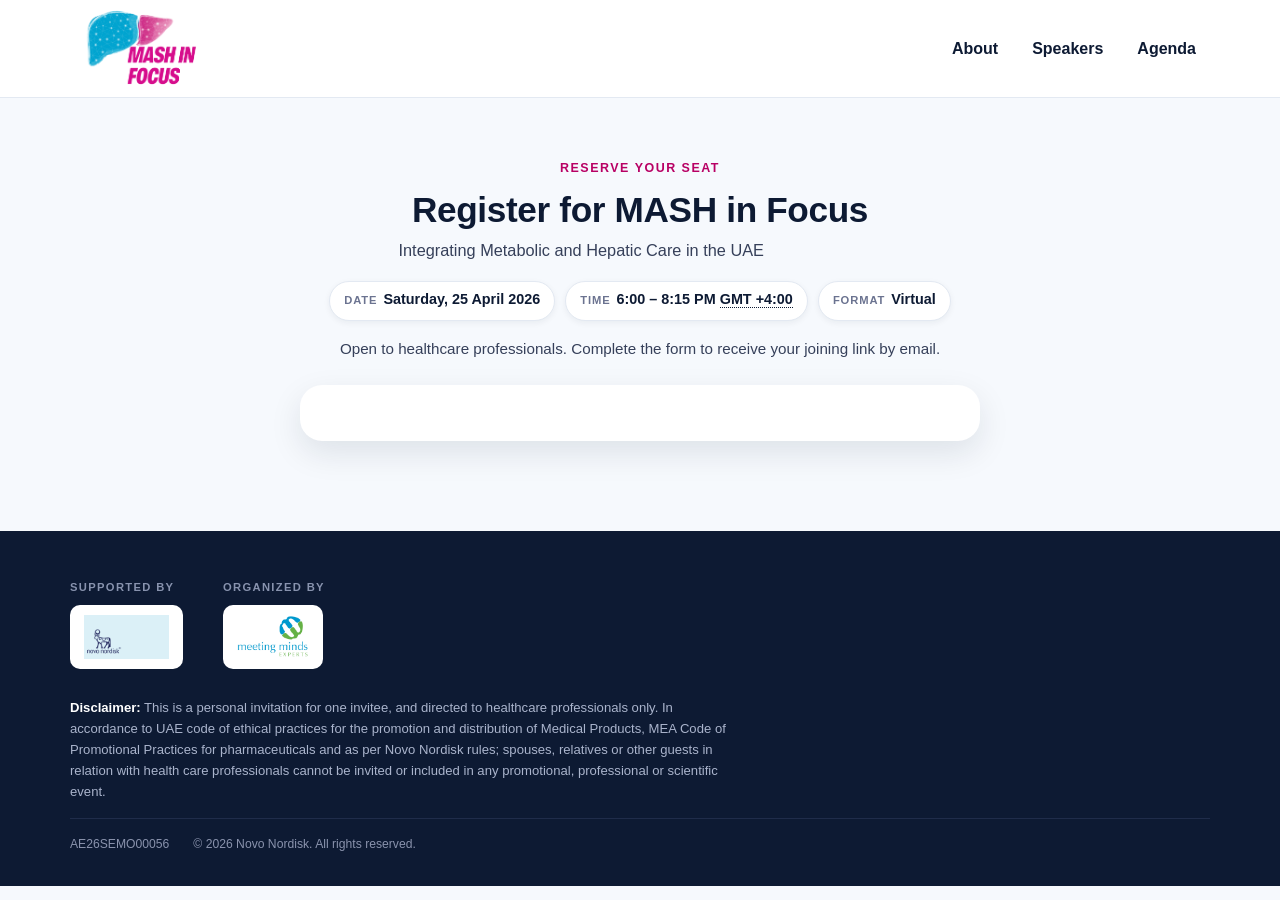
==== register.html @ 745deebb "bigmarker  js form added" ====
<!doctype html>
<html lang="en">
<head>
  <meta charset="utf-8">
  <meta name="viewport" content="width=device-width, initial-scale=1, viewport-fit=cover">
  <meta name="theme-color" content="#e6007e">
  <meta name="color-scheme" content="light">

  <title>Register · MASH in Focus | 25 April 2026</title>
  <meta name="description" content="Register for MASH in Focus: Integrating Metabolic and Hepatic Care in the UAE. Virtual scientific program on Saturday, 25 April 2026, 6:00 – 8:15 PM (GMT +4:00). For healthcare professionals.">
  <meta name="robots" content="noindex,follow">

  <link rel="icon" href="favicon.svg" type="image/svg+xml">
  <link rel="icon" href="favicon.png" type="image/png" sizes="256x256">
  <link rel="icon" href="favicon-32.png" type="image/png" sizes="32x32">
  <link rel="apple-touch-icon" href="favicon.png">

  <link rel="stylesheet" href="assets/css/styles.css">
</head>
<body class="register-page">

  <a class="skip-link" href="#main">Skip to content</a>

  <header class="site-header" id="top">
    <div class="container nav-bar">
      <a class="brand" href="index.html" aria-label="MASH in Focus — home">
        <img class="brand-mark" src="assets/img/mash.png" alt="" width="200" height="auto" aria-hidden="true">
      </a>
      <nav class="primary-nav" aria-label="Primary">
        <ul>
          <li><a href="index.html#about">About</a></li>
          <li><a href="index.html#speakers">Speakers</a></li>
          <li><a href="index.html#agenda">Agenda</a></li>
        </ul>
      </nav>
    </div>
  </header>

  <main id="main">
    <section class="section register-section" aria-labelledby="register-title">
      <div class="container register-layout">
        <div class="register-intro">
          <p class="kicker">Reserve your seat</p>
          <h1 id="register-title">Register for MASH in Focus</h1>
          <p class="lede">Integrating Metabolic and Hepatic Care in the UAE</p>

          <ul class="event-meta" aria-label="Event details">
            <li>
              <span class="meta-label">Date</span>
              <strong><time datetime="2026-04-25">Saturday, 25 April 2026</time></strong>
            </li>
            <li>
              <span class="meta-label">Time</span>
              <strong>6:00 – 8:15 PM <abbr title="Gulf Standard Time">GMT +4:00</abbr></strong>
            </li>
            <li>
              <span class="meta-label">Format</span>
              <strong>Virtual</strong>
            </li>
          </ul>

          <p class="register-note">Open to healthcare professionals. Complete the form to receive your joining link by email.</p>
        </div>

        <div class="register-widget" aria-label="Registration form">
          <div id="bigmarker-conference-widget-container53be47fbc530"></div>
          <script src="https://www.bigmarker.com/widget/register_widget.js?club=medulive&conference=53be47fbc530&widget_type=form_register&series_register=&upcoming_sub_title=&live_sub_title=&rec_sub_title=&upcoming_button_text=&live_button_text=&rec_button_text=&link_to_channel=true&form_type=all_fields&widget_width=&widget_height=0&enable_iframe=false&background_color=ffffff&btext_color=2d374d&link_color=F30617&ltext_color=ffffff&redirect_to_confirmation_page=0&widget_button_registered_content=&widget_webinar_descriptions=&widget_redirect_type=no_redirect&cid=100c694fa34c" type="text/javascript"></script>
        </div>
      </div>
    </section>
  </main>

  <footer class="site-footer">
    <div class="container">
      <div class="footer-brand">
        <div class="brand-group">
          <span class="brand-label">Supported by</span>
          <img src="assets/img/logo-novonordisk.png" alt="Novo Nordisk" width="220" height="120" loading="lazy">
        </div>
        <div class="brand-group">
          <span class="brand-label">Organized by</span>
          <img src="assets/img/mme.png" alt="Meeting Minds Experts" width="220" height="120" loading="lazy">
        </div>
      </div>

      <p class="disclaimer">
        <strong>Disclaimer:</strong> This is a personal invitation for one invitee, and directed
        to healthcare professionals only. In accordance to UAE code of ethical practices for the
        promotion and distribution of Medical Products, MEA Code of Promotional Practices for
        pharmaceuticals and as per Novo Nordisk rules; spouses, relatives or other guests in
        relation with health care professionals cannot be invited or included in any promotional,
        professional or scientific event.
      </p>

      <p class="meta-line">
        <span>AE26SEMO00056</span>
        <span>&copy; <span data-year>2026</span> Novo Nordisk. All rights reserved.</span>
      </p>
    </div>
  </footer>

  <script>
    var y = document.querySelector('[data-year]');
    if (y) y.textContent = String(new Date().getFullYear());
  </script>
</body>
</html>
---- assets/css/styles.css ----
/* =========================================================
   Wegovy® in MASH — landing page styles
   Mobile-first. Brand palette mirrors the Save the Date.
   ========================================================= */

:root {
  --brand:        #e6007e;          /* Wegovy magenta */
  --brand-dark:   #b80064;
  --brand-soft:   #fde6f1;
  --accent:       #2a8be0;          /* Sky blue */
  --accent-dark:  #1561a8;
  --accent-soft:  #e6f1fb;
  --ink:          #0d1a33;          /* Deep navy */
  --ink-2:        #36405a;
  --muted:        #6b7390;
  --paper:        #ffffff;
  --paper-2:      #f6f9fd;
  --line:         #e3e9f2;
  --shadow-sm:    0 2px 6px rgba(13,26,51,.06);
  --shadow-md:    0 12px 32px rgba(13,26,51,.10);
  --shadow-lg:    0 24px 60px rgba(13,26,51,.14);
  --radius:       14px;
  --radius-lg:    22px;
  --container:    1180px;
  --header-h:     64px;
  --font-sans:    -apple-system, BlinkMacSystemFont, "Segoe UI", Roboto, "Helvetica Neue", Arial, "Noto Sans", sans-serif;
}

* { box-sizing: border-box; }
*::before, *::after { box-sizing: border-box; }

html {
  scroll-behavior: smooth;
  scroll-padding-top: calc(var(--header-h) + 12px);
  -webkit-text-size-adjust: 100%;
}
@media (prefers-reduced-motion: reduce) {
  html { scroll-behavior: auto; }
  *, *::before, *::after { animation: none !important; transition: none !important; }
}

body {
  margin: 0;
  font-family: var(--font-sans);
  font-size: 16px;
  line-height: 1.6;
  color: var(--ink);
  background: var(--paper);
  -webkit-font-smoothing: antialiased;
  text-rendering: optimizeLegibility;
}

img, svg { max-width: 100%; height: auto; display: block; }

a { color: var(--accent-dark); text-decoration: none; }
a:hover { text-decoration: underline; }

h1, h2, h3, h4 { color: var(--ink); line-height: 1.2; margin: 0 0 .5em; font-weight: 800; letter-spacing: -.01em; }
h1 { font-size: clamp(1.9rem, 4.6vw + .5rem, 3.4rem); }
h2 { font-size: clamp(1.6rem, 2.2vw + .8rem, 2.4rem); }
h3 { font-size: clamp(1.15rem, 1vw + .7rem, 1.4rem); }
h4 { font-size: 1.05rem; margin: 0 0 .3em; }
p  { margin: 0 0 1em; }

sup { font-size: .55em; vertical-align: super; }

abbr[title] { text-decoration: none; border-bottom: 1px dotted currentColor; cursor: help; }

.container {
  width: 100%;
  max-width: var(--container);
  margin: 0 auto;
  padding: 0 20px;
}

.skip-link {
  position: absolute; left: -9999px; top: 0;
  background: var(--ink); color: #fff; padding: 12px 16px; z-index: 1000; border-radius: 0 0 8px 0;
}
.skip-link:focus { left: 0; }

:focus-visible {
  outline: 3px solid var(--brand);
  outline-offset: 3px;
  border-radius: 4px;
}

/* ============== HEADER / NAV ============== */

.site-header {
  position: sticky; top: 0; z-index: 50;
  background: rgba(255,255,255,.92);
  backdrop-filter: saturate(140%) blur(10px);
  -webkit-backdrop-filter: saturate(140%) blur(10px);
  border-bottom: 1px solid var(--line);
}
.nav-bar {
  display: flex;
  align-items: center;
  justify-content: space-between;
  min-height: var(--header-h);
  gap: 16px;
}
.brand {
  display: inline-flex; align-items: center; gap: 10px;
  color: var(--ink); text-decoration: none;
}
.brand-mark {
  display: inline-grid; 
  place-items: center;
  width: 150px;
  border-radius: 10px;
  background: linear-gradient(135deg, var(--brand) 0%, var(--brand-dark) 100%);
  color: #fff; font-weight: 900; font-size: 1.05rem;
  box-shadow: var(--shadow-sm);
}
img.brand-mark {
  width: 150px; height: auto;
  background: none; box-shadow: none;
  border-radius: 6px; object-fit: contain;
}
.brand-text { display: flex; flex-direction: column; line-height: 1.15; }
.brand-text strong { font-size: .98rem; font-weight: 800; }
.brand-text small { font-size: .7rem; color: var(--muted); letter-spacing: .04em; text-transform: uppercase; }

.nav-toggle {
  appearance: none; background: transparent; border: 1px solid var(--line);
  width: 44px; height: 44px; border-radius: 10px;
  display: inline-grid; place-items: center; gap: 4px;
  cursor: pointer;
}
.nav-toggle-bar {
  display: block; width: 20px; height: 2px; background: var(--ink); border-radius: 2px;
  transition: transform .25s ease, opacity .25s ease;
}
.nav-toggle[aria-expanded="true"] .nav-toggle-bar:nth-child(1) { transform: translateY(6px) rotate(45deg); }
.nav-toggle[aria-expanded="true"] .nav-toggle-bar:nth-child(2) { opacity: 0; }
.nav-toggle[aria-expanded="true"] .nav-toggle-bar:nth-child(3) { transform: translateY(-6px) rotate(-45deg); }

.primary-nav {
  position: absolute; top: var(--header-h); left: 0; right: 0;
  background: #fff; border-bottom: 1px solid var(--line);
  transform: translateY(-12px); opacity: 0; pointer-events: none;
  transition: transform .25s ease, opacity .2s ease;
}
.primary-nav.is-open { transform: translateY(0); opacity: 1; pointer-events: auto; }
.primary-nav ul {
  list-style: none; margin: 0; padding: 14px 20px;
  display: flex; flex-direction: column; gap: 4px;
  max-width: var(--container); margin: 0 auto;
}
.primary-nav a {
  display: block; padding: 12px 8px; border-radius: 8px;
  color: var(--ink); font-weight: 600; text-decoration: none;
}
.primary-nav a:hover { background: var(--paper-2); }
.nav-cta {
  margin-top: 6px;
  background: var(--brand); color: #fff !important; text-align: center;
  padding: 12px 18px !important; border-radius: 999px;
  box-shadow: var(--shadow-sm);
}
.nav-cta:hover { background: var(--brand-dark); text-decoration: none; }

@media (min-width: 880px) {
  .nav-toggle { display: none; }
  .primary-nav {
    position: static; transform: none; opacity: 1; pointer-events: auto;
    background: transparent; border: 0;
  }
  .primary-nav ul {
    flex-direction: row; align-items: center; gap: 6px; padding: 0;
  }
  .primary-nav a { padding: 10px 14px; }
  .nav-cta { margin-top: 0; padding: 10px 20px !important; }
}

/* ============== HERO ============== */

.hero {
  background: linear-gradient(180deg, #eaf4ff 0%, #ffffff 65%);
  padding-bottom: clamp(28px, 5vw, 60px);
}
.hero-banner {
  width: 100%;
  margin: 0;
  overflow: hidden;
}
.hero-banner img {
  width: 100%;
  height: auto;
  display: block;
}
.hero-body {
  margin-top: clamp(20px, 3vw, 36px);
}
.eyebrow {
  display: inline-block;
  background: var(--brand-soft);
  color: var(--brand-dark);
  font-weight: 700; font-size: .78rem;
  letter-spacing: .07em; text-transform: uppercase;
  padding: 6px 12px; border-radius: 999px;
  margin: 0 0 14px;
}
.hero h1 {
  margin: 0 0 12px;
}
.hero h1 span {
  display: block;
  font-size: clamp(1rem, 1.4vw + .6rem, 1.5rem);
  font-weight: 600; color: var(--ink-2); margin-top: .35em;
}
.lede {
  font-size: clamp(1rem, .6vw + .85rem, 1.15rem);
  color: var(--ink-2);
  max-width: 62ch;
  margin-bottom: 24px;
}

.event-meta {
  list-style: none; padding: 0; margin: 0 0 24px;
  display: grid; gap: 12px;
  grid-template-columns: 1fr 1fr;
}
.event-meta li {
  background: var(--paper-2);
  border: 1px solid var(--line);
  border-radius: var(--radius);
  padding: 14px 16px;
  box-shadow: var(--shadow-sm);
}
.meta-label {
  display: block;
  font-size: .72rem; font-weight: 700;
  color: var(--brand-dark);
  letter-spacing: .07em; text-transform: uppercase;
  margin-bottom: 4px;
}
.event-meta strong { font-size: .98rem; color: var(--ink); font-weight: 700; }

@media (min-width: 720px) {
  .event-meta { grid-template-columns: repeat(4, 1fr); }
}

/* Countdown */
.countdown {
  display: grid; grid-template-columns: repeat(4, 1fr);
  gap: 8px;
  background: linear-gradient(135deg, var(--brand) 0%, var(--brand-dark) 100%);
  color: #fff;
  padding: 18px;
  border-radius: var(--radius-lg);
  box-shadow: var(--shadow-md);
  margin: 8px 0 24px;
  text-align: center;
  font-variant-numeric: tabular-nums;
}
.countdown > div {
  display: flex; flex-direction: column; align-items: center;
  padding: 6px 4px;
  border-right: 1px solid rgba(255,255,255,.18);
}
.countdown > div:last-child { border-right: 0; }
.countdown span {
  font-size: clamp(1.6rem, 4vw, 2.6rem);
  font-weight: 800; line-height: 1; letter-spacing: -.02em;
}
.countdown small {
  font-size: .65rem; text-transform: uppercase; letter-spacing: .12em;
  margin-top: 6px; opacity: .9;
}
.countdown.is-live { background: linear-gradient(135deg, #1d9b5e 0%, #117a47 100%); }
.countdown.is-live::before {
  content: "● Live now";
  grid-column: 1 / -1; font-weight: 800; letter-spacing: .08em;
  text-transform: uppercase; font-size: .9rem;
}
.countdown.is-live > div { display: none; }
.countdown.is-ended {
  background: linear-gradient(135deg, var(--ink) 0%, var(--ink-2) 100%);
}
.countdown.is-ended::before {
  content: "Thank you for joining";
  grid-column: 1 / -1; font-weight: 800; font-size: 1rem;
}
.countdown.is-ended > div { display: none; }

/* CTA buttons */
.cta-row {
  display: flex; flex-wrap: wrap; gap: 12px;
}
.btn {
  display: inline-flex; align-items: center; justify-content: center;
  min-height: 48px; padding: 12px 22px;
  border-radius: 999px; border: 1px solid transparent;
  font-family: inherit; font-size: 1rem; font-weight: 700;
  cursor: pointer; text-decoration: none;
  transition: transform .15s ease, box-shadow .2s ease, background .2s ease, color .2s ease;
}
.btn:hover { transform: translateY(-1px); text-decoration: none; }
.btn-primary {
  background: var(--brand); color: #fff;
  box-shadow: 0 8px 20px rgba(230,0,126,.32);
}
.btn-primary:hover { background: var(--brand-dark); }
.btn-secondary {
  background: #fff; color: var(--ink); border-color: var(--line);
  box-shadow: var(--shadow-sm);
}
.btn-secondary:hover { border-color: var(--brand); color: var(--brand-dark); }
.btn-on-dark { background: #fff; color: var(--brand-dark); }
.btn-on-dark:hover { background: var(--paper-2); }
.btn-ghost {
  background: transparent; color: #fff; border-color: rgba(255,255,255,.55);
}
.btn-ghost:hover { background: rgba(255,255,255,.12); border-color: #fff; }

/* ============== SECTIONS ============== */

.section {
  padding: clamp(48px, 7vw, 96px) 0;
}
.section.about       { background: var(--paper); }
.section.speakers    { background: var(--paper-2); }
.section.agenda      { background: var(--paper); }
.section.cta-strip   {
  background: linear-gradient(135deg, var(--brand) 0%, var(--brand-dark) 100%);
  color: #fff;
}

.kicker {
  display: inline-block;
  font-size: .78rem; font-weight: 700;
  letter-spacing: .12em; text-transform: uppercase;
  color: var(--brand-dark);
  margin: 0 0 10px;
}
.kicker.light { color: rgba(255,255,255,.85); }

/* ABOUT cards */
.about-cards {
  list-style: none; padding: 0; margin: 28px 0 0;
  display: grid; gap: 16px;
  grid-template-columns: 1fr;
}
.about-cards li {
  background: var(--paper-2);
  border: 1px solid var(--line);
  border-radius: var(--radius);
  padding: 22px;
  box-shadow: var(--shadow-sm);
}
.about-cards h3 { color: var(--brand-dark); font-size: 1.05rem; margin-bottom: 6px; }
.about-cards p  { margin: 0; color: var(--ink-2); }
@media (min-width: 720px) {
  .about-cards { grid-template-columns: repeat(3, 1fr); }
}

/* SPEAKERS */
.speaker-grid {
  list-style: none; padding: 0; margin: 28px 0 0;
  display: grid; gap: 22px;
  grid-template-columns: 1fr;
}
@media (min-width: 640px)  { .speaker-grid { grid-template-columns: repeat(2, 1fr); } }
@media (min-width: 980px)  { .speaker-grid { grid-template-columns: repeat(3, 1fr); } }

.speaker {
  background: #fff;
  border: 1px solid var(--line);
  border-radius: var(--radius-lg);
  overflow: hidden;
  box-shadow: var(--shadow-sm);
  display: flex; flex-direction: column;
  transition: transform .2s ease, box-shadow .25s ease;
}
.speaker:hover { transform: translateY(-3px); box-shadow: var(--shadow-md); }
.speaker.chairperson { border-color: var(--brand); }
.speaker-photo {
  aspect-ratio: 1 / 1; background: var(--accent-soft); overflow: hidden;
}
.speaker-photo img { width: 100%; height: 100%; object-fit: cover; }
.speaker-body { padding: 20px 22px 24px; }
.role-tag {
  display: inline-block;
  background: var(--brand); color: #fff;
  font-size: .68rem; font-weight: 800; letter-spacing: .1em;
  text-transform: uppercase; padding: 4px 10px; border-radius: 999px;
  margin: 0 0 10px;
}
.speaker h3 { margin: 0 0 4px; color: var(--accent-dark); }
.creds { font-size: .8rem; color: var(--muted); margin: 0 0 10px; font-weight: 600; letter-spacing: .04em; }
.affiliation { font-size: .92rem; color: var(--ink-2); margin: 0; }

/* AGENDA */
.agenda-meta { color: var(--muted); margin: 0 0 28px; }
.agenda-track {
  margin: 36px 0 14px;
  padding: 12px 18px;
  background: linear-gradient(90deg, var(--accent) 0%, var(--accent-dark) 100%);
  color: #fff;
  border-radius: var(--radius);
  font-size: 1.05rem;
}
.agenda-list {
  list-style: none; padding: 0; margin: 0;
  display: flex; flex-direction: column;
}
.agenda-list li {
  display: grid;
  grid-template-columns: 1fr;
  gap: 4px 18px;
  padding: 18px 0;
  border-bottom: 1px solid var(--line);
}
.agenda-list li:last-child { border-bottom: 0; }
.time {
  font-variant-numeric: tabular-nums;
  font-weight: 800; color: var(--brand-dark); font-size: .92rem;
  letter-spacing: .02em;
}
.agenda-list h3, .agenda-list h4 {
  margin: 2px 0 4px; color: var(--ink); font-size: 1.05rem;
}
.agenda-topic { margin: 0 0 4px; color: var(--ink-2); font-style: italic; font-size: .94rem; }
.agenda-speaker { margin: 0; color: var(--accent-dark); font-weight: 600; font-size: .92rem; }
.agenda-break { opacity: .8; }
.agenda-break h4 { color: var(--muted); }

@media (min-width: 720px) {
  .agenda-list li {
    grid-template-columns: 130px 1fr;
    align-items: start;
  }
}

/* CTA STRIP */
.cta-strip-inner {
  display: grid; gap: 28px; align-items: center;
  grid-template-columns: 1fr;
}
.cta-strip h2 { color: #fff; margin: 0 0 10px; }
.cta-strip p { color: rgba(255,255,255,.92); margin: 0 0 20px; max-width: 56ch; }
@media (min-width: 880px) {
  .cta-strip-inner { grid-template-columns: 1.4fr 1fr; }
}

/* REGISTER PAGE */
.register-page { background: var(--paper-2); }
.register-section { padding-top: clamp(32px, 5vw, 56px); }
.register-layout {
  max-width: 720px;
  margin: 0 auto;
  display: flex;
  flex-direction: column;
  gap: 24px;
}
.register-intro { text-align: center; }
.register-intro .kicker { color: var(--brand-dark); }
.register-intro h1 {
  font-size: clamp(1.6rem, 2.4vw + .7rem, 2.2rem);
  margin-bottom: 6px;
}
.register-intro .lede {
  margin: 0 0 18px;
  font-size: 1.02rem;
  color: var(--ink-2);
}
.register-intro .event-meta {
  margin: 0 0 16px;
  display: flex;
  flex-wrap: wrap;
  justify-content: center;
  gap: 8px 10px;
  padding: 0;
  list-style: none;
}
.register-intro .event-meta li {
  background: #fff;
  border: 1px solid var(--line);
  border-radius: 999px;
  padding: 6px 14px;
  display: inline-flex;
  align-items: baseline;
  gap: 6px;
  box-shadow: var(--shadow-sm);
}
.register-intro .event-meta .meta-label {
  font-size: .7rem;
  font-weight: 700;
  letter-spacing: .08em;
  text-transform: uppercase;
  color: var(--muted);
}
.register-intro .event-meta strong {
  font-size: .9rem;
  color: var(--ink);
  font-weight: 700;
}
.register-note {
  margin: 0;
  color: var(--ink-2);
  font-size: .95rem;
}
.register-widget {
  background: #fff;
  border-radius: var(--radius-lg);
  box-shadow: var(--shadow-md);
  padding: clamp(16px, 3vw, 28px);
}
.register-widget > div { width: 100%; }
.register-widget input,
.register-widget select,
.register-widget textarea { max-width: 100%; }
.bigmarker-widget-out-box {
  max-width: 450px !important;
}

/* ============== FOOTER ============== */

.site-footer {
  background: var(--ink);
  color: #cdd5e6;
  padding: 48px 0 32px;
}
.footer-brand {
  display: flex; flex-wrap: wrap; align-items: flex-end; gap: 22px 40px;
  margin-bottom: 28px;
}
.footer-brand img {
  background: #fff;
  padding: 10px 14px;
  border-radius: 10px;
  max-height: 64px; width: auto;
}
.brand-group {
  display: flex; flex-direction: column; align-items: flex-start; gap: 8px;
}
.brand-label {
  font-size: .7rem;
  font-weight: 700;
  letter-spacing: .12em;
  text-transform: uppercase;
  color: #8893ae;
}
.disclaimer {
  font-size: .82rem;
  line-height: 1.6;
  color: #aab4cc;
  max-width: 90ch;
  margin: 0 0 16px;
}
.disclaimer strong { color: #fff; }
.abbreviation {
  font-size: .76rem; color: #8a93ad; margin: 0 0 18px;
}
.meta-line {
  display: flex; flex-wrap: wrap; gap: 8px 24px;
  font-size: .76rem; color: #8a93ad;
  border-top: 1px solid #1f2c4a;
  padding-top: 16px; margin: 0;
}

/* ============== PRINT ============== */

@media print {
  :root { --container: 100%; }
  .site-header, .nav-toggle, .primary-nav, .countdown, .cta-row, .cta-strip, .hero-banner { display: none !important; }
  body { color: #000; background: #fff; }
  .section { padding: 16px 0; }
  .speaker, .about-cards li { box-shadow: none; border-color: #999; break-inside: avoid; }
  .agenda-list li { break-inside: avoid; }
  a { color: #000; text-decoration: underline; }
}
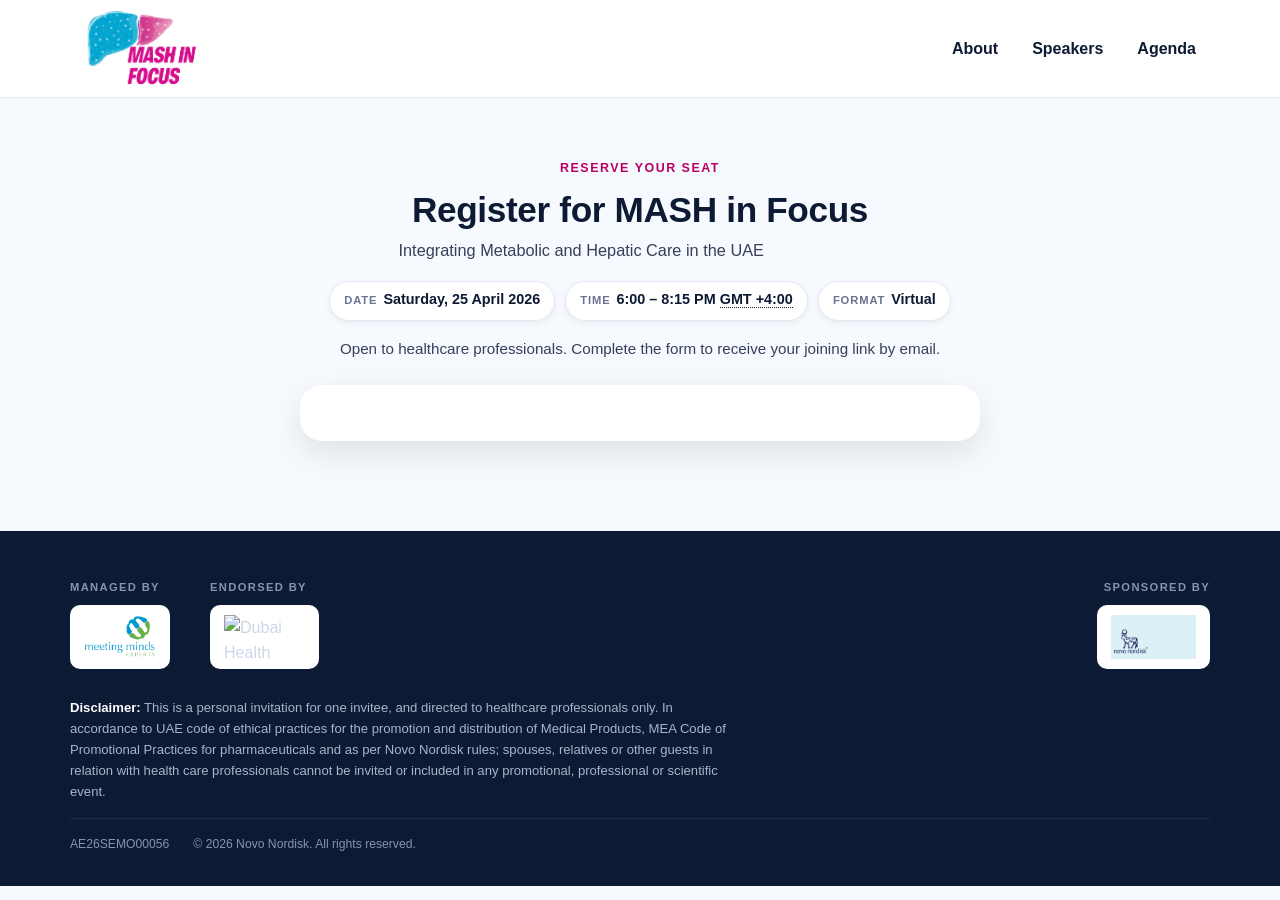
==== commit 6200895d: "dha logo added" ====
--- a/register.html
+++ b/register.html
@@ -74,12 +74,16 @@
     <div class="container">
       <div class="footer-brand">
         <div class="brand-group">
-          <span class="brand-label">Supported by</span>
-          <img src="assets/img/logo-novonordisk.png" alt="Novo Nordisk" width="220" height="120" loading="lazy">
+          <span class="brand-label">Managed by</span>
+          <img src="assets/img/mme.png" alt="Meeting Minds Experts" width="220" height="120" loading="lazy">
         </div>
         <div class="brand-group">
-          <span class="brand-label">Organized by</span>
-          <img src="assets/img/mme.png" alt="Meeting Minds Experts" width="220" height="120" loading="lazy">
+          <span class="brand-label">Endorsed by</span>
+          <img src="assets/img/dha.png" alt="Dubai Health Authority" width="220" height="120" loading="lazy">
+        </div>
+        <div class="brand-group brand-group-end">
+          <span class="brand-label">Sponsored by</span>
+          <img src="assets/img/logo-novonordisk.png" alt="Novo Nordisk" width="220" height="120" loading="lazy">
         </div>
       </div>
 
--- a/assets/css/styles.css
+++ b/assets/css/styles.css
@@ -126,16 +126,21 @@
 .nav-toggle {
   appearance: none; background: transparent; border: 1px solid var(--line);
   width: 44px; height: 44px; border-radius: 10px;
-  display: inline-grid; place-items: center; gap: 4px;
+  display: inline-grid; place-items: center;
+  color: var(--ink);
   cursor: pointer;
-}
-.nav-toggle-bar {
-  display: block; width: 20px; height: 2px; background: var(--ink); border-radius: 2px;
-  transition: transform .25s ease, opacity .25s ease;
-}
-.nav-toggle[aria-expanded="true"] .nav-toggle-bar:nth-child(1) { transform: translateY(6px) rotate(45deg); }
-.nav-toggle[aria-expanded="true"] .nav-toggle-bar:nth-child(2) { opacity: 0; }
-.nav-toggle[aria-expanded="true"] .nav-toggle-bar:nth-child(3) { transform: translateY(-6px) rotate(-45deg); }
+  transition: background-color .2s ease, border-color .2s ease;
+}
+.nav-toggle:hover { background: var(--paper-2); }
+.nav-toggle:focus-visible { outline: 2px solid var(--brand); outline-offset: 2px; }
+.nav-toggle-icon {
+  grid-area: 1 / 1;
+  width: 24px; height: 24px;
+  transition: opacity .2s ease, transform .25s ease;
+}
+.nav-toggle-close { opacity: 0; transform: rotate(-45deg); pointer-events: none; }
+.nav-toggle[aria-expanded="true"] .nav-toggle-open  { opacity: 0; transform: rotate(45deg); pointer-events: none; }
+.nav-toggle[aria-expanded="true"] .nav-toggle-close { opacity: 1; transform: rotate(0); pointer-events: auto; }
 
 .primary-nav {
   position: absolute; top: var(--header-h); left: 0; right: 0;
@@ -186,7 +191,8 @@
   margin: 0;
   overflow: hidden;
 }
-.hero-banner img {
+.hero-banner img,
+.hero-banner video {
   width: 100%;
   height: auto;
   display: block;
@@ -525,7 +531,8 @@
   padding: 48px 0 32px;
 }
 .footer-brand {
-  display: flex; flex-wrap: wrap; align-items: flex-end; gap: 22px 40px;
+  display: flex; flex-wrap: wrap; align-items: flex-end;
+  gap: 22px 40px;
   margin-bottom: 28px;
 }
 .footer-brand img {
@@ -536,6 +543,10 @@
 }
 .brand-group {
   display: flex; flex-direction: column; align-items: flex-start; gap: 8px;
+}
+.brand-group-end { margin-left: auto; align-items: flex-end; }
+@media (max-width: 720px) {
+  .brand-group-end { margin-left: 0; align-items: flex-start; }
 }
 .brand-label {
   font-size: .7rem;
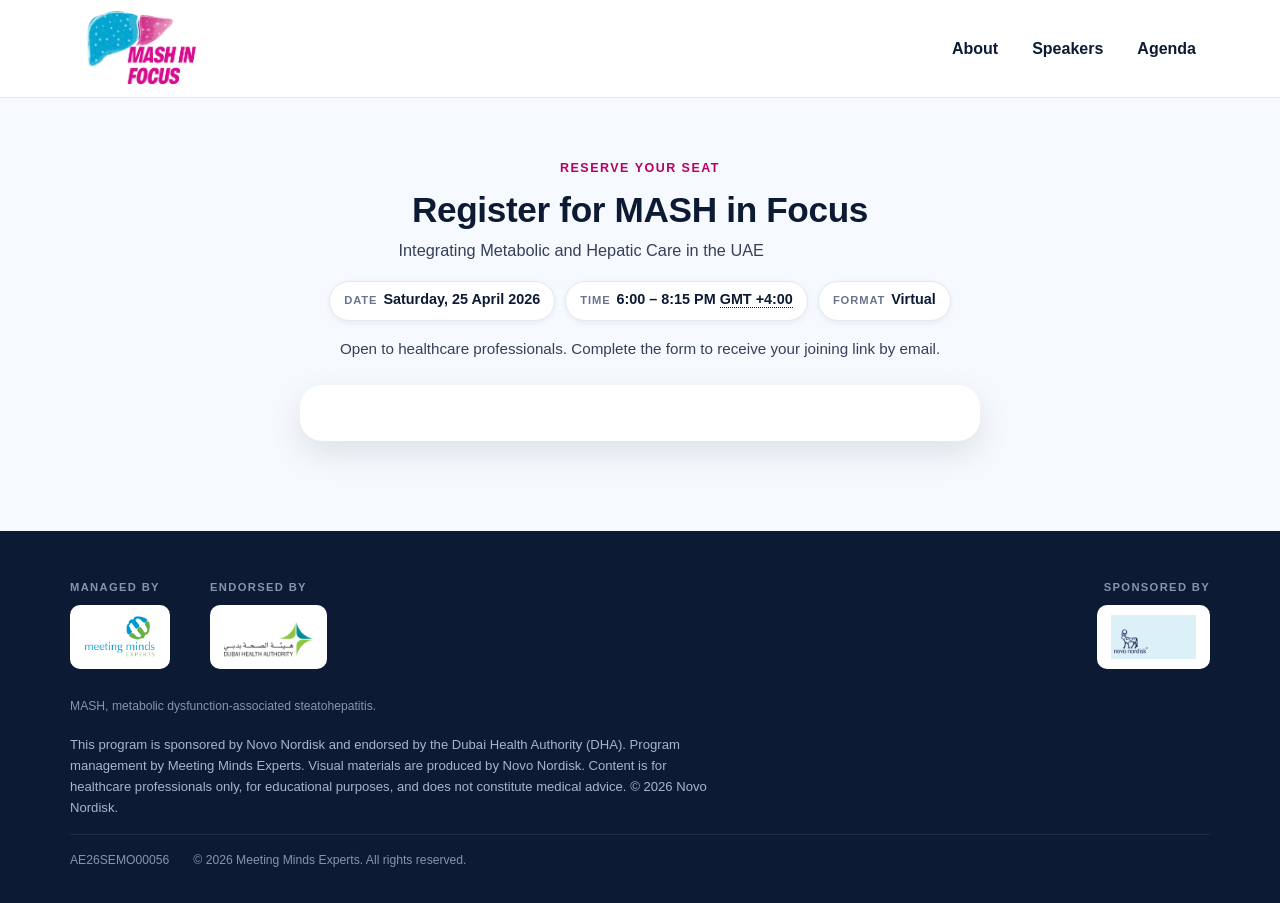
==== commit 741c3467: "created components for footer" ====
--- a/register.html
+++ b/register.html
@@ -70,42 +70,8 @@
     </section>
   </main>
 
-  <footer class="site-footer">
-    <div class="container">
-      <div class="footer-brand">
-        <div class="brand-group">
-          <span class="brand-label">Managed by</span>
-          <img src="assets/img/mme.png" alt="Meeting Minds Experts" width="220" height="120" loading="lazy">
-        </div>
-        <div class="brand-group">
-          <span class="brand-label">Endorsed by</span>
-          <img src="assets/img/dha.png" alt="Dubai Health Authority" width="220" height="120" loading="lazy">
-        </div>
-        <div class="brand-group brand-group-end">
-          <span class="brand-label">Sponsored by</span>
-          <img src="assets/img/logo-novonordisk.png" alt="Novo Nordisk" width="220" height="120" loading="lazy">
-        </div>
-      </div>
+  <div data-include="partials/footer.html"></div>
 
-      <p class="disclaimer">
-        <strong>Disclaimer:</strong> This is a personal invitation for one invitee, and directed
-        to healthcare professionals only. In accordance to UAE code of ethical practices for the
-        promotion and distribution of Medical Products, MEA Code of Promotional Practices for
-        pharmaceuticals and as per Novo Nordisk rules; spouses, relatives or other guests in
-        relation with health care professionals cannot be invited or included in any promotional,
-        professional or scientific event.
-      </p>
-
-      <p class="meta-line">
-        <span>AE26SEMO00056</span>
-        <span>&copy; <span data-year>2026</span> Novo Nordisk. All rights reserved.</span>
-      </p>
-    </div>
-  </footer>
-
-  <script>
-    var y = document.querySelector('[data-year]');
-    if (y) y.textContent = String(new Date().getFullYear());
-  </script>
+  <script src="assets/js/main.js" defer></script>
 </body>
 </html>
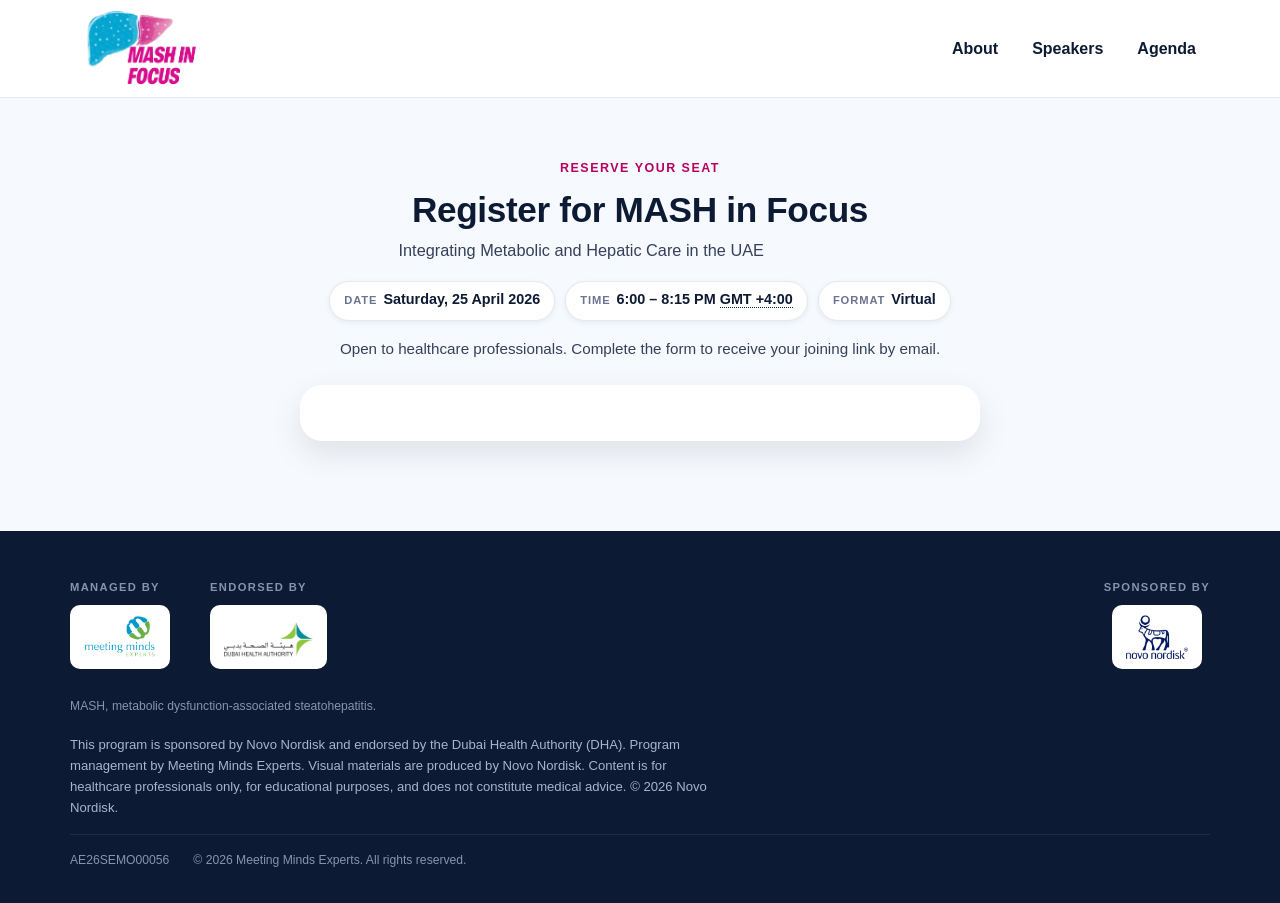
==== commit 5c1ef217: "Add Google Analytics gtag (G-HH081LKK8Q) Loaded as early as possible in <head> so pageview is captur" ====
--- a/register.html
+++ b/register.html
@@ -5,6 +5,15 @@
   <meta name="viewport" content="width=device-width, initial-scale=1, viewport-fit=cover">
   <meta name="theme-color" content="#e6007e">
   <meta name="color-scheme" content="light">
+
+  <!-- Google tag (gtag.js) -->
+  <script async src="https://www.googletagmanager.com/gtag/js?id=G-HH081LKK8Q"></script>
+  <script>
+    window.dataLayer = window.dataLayer || [];
+    function gtag(){dataLayer.push(arguments);}
+    gtag('js', new Date());
+    gtag('config', 'G-HH081LKK8Q');
+  </script>
 
   <title>Register · MASH in Focus | 25 April 2026</title>
   <meta name="description" content="Register for MASH in Focus: Integrating Metabolic and Hepatic Care in the UAE. Virtual scientific program on Saturday, 25 April 2026, 6:00 – 8:15 PM (GMT +4:00). For healthcare professionals.">
